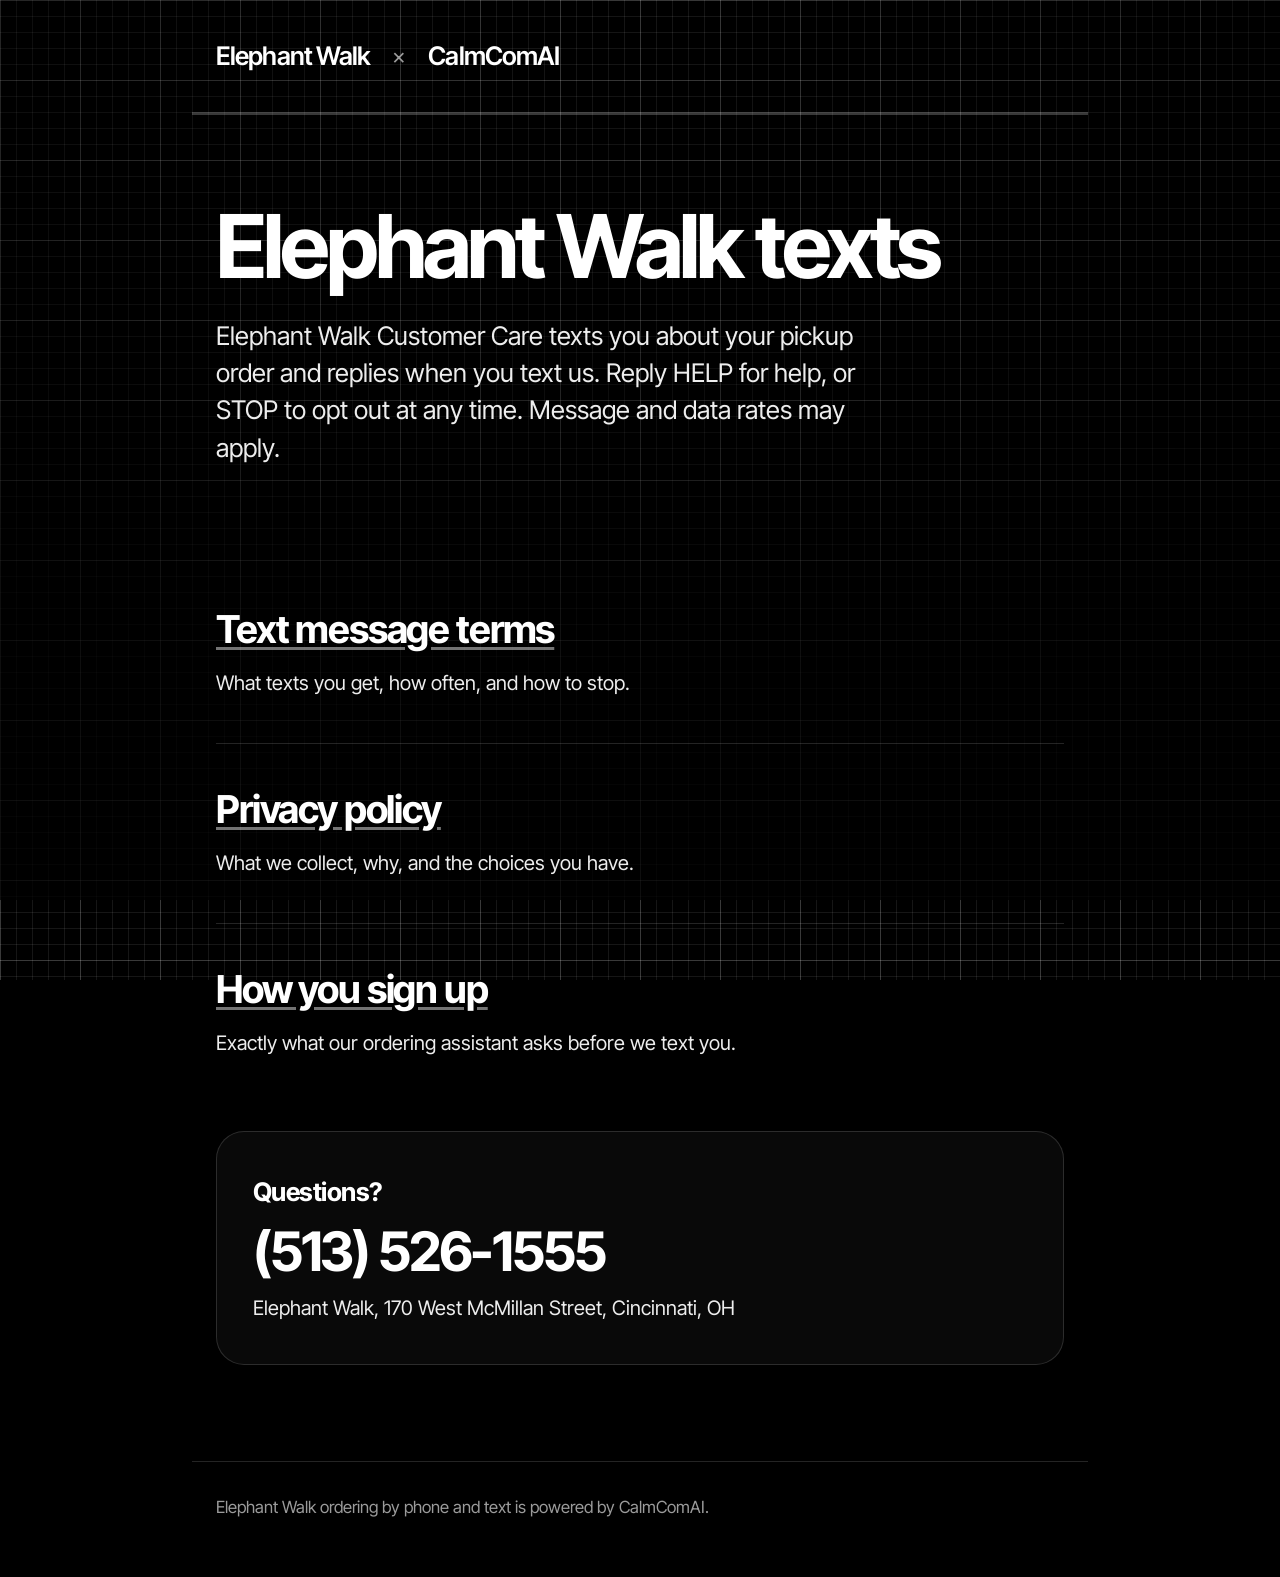
==== elephant-walk/index.html @ bfe7cc52 "Opt-in: full verbal consent script per Twilio's 8 points; add /elephant-walk/ hub page (spoken URL) " ====
<!doctype html>
<html lang="en">
<head>
<meta charset="utf-8">
<meta name="viewport" content="width=device-width, initial-scale=1">
<meta name="theme-color" content="#000000">
<title>Elephant Walk Texts</title>
<meta name="description" content="Elephant Walk Customer Care texts: terms, privacy policy and how to sign up.">
<link rel="preload" href="../assets/fonts/inter-tight-latin-700-normal.woff2" as="font" type="font/woff2" crossorigin>
<link rel="stylesheet" href="../assets/style.css">
</head>
<body>

<header class="partners">
  <div class="wrap">
    <span class="brand"><img src="../assets/elephant-walk-logo.png" alt="Elephant Walk" onerror="this.outerHTML='&lt;span class=&quot;wordmark&quot;&gt;Elephant Walk&lt;/span&gt;'"></span>
    <span class="x" aria-hidden="true">×</span>
    <span class="brand"><span class="wordmark">CalmComAI</span></span>
  </div>
</header>

<div class="hero">
  <div class="wrap">
    <h1>Elephant Walk texts</h1>
    <p class="lede">Elephant Walk Customer Care texts you about your pickup order and replies when you text us. Reply HELP for help, or STOP to opt out at any time. Message and data rates may apply.</p>
  </div>
</div>

<main>
  <div class="wrap">
    <section>
      <h2><a href="terms/">Text message terms</a></h2>
      <p>What texts you get, how often, and how to stop.</p>
    </section>
    <section>
      <h2><a href="privacy/">Privacy policy</a></h2>
      <p>What we collect, why, and the choices you have.</p>
    </section>
    <section>
      <h2><a href="opt-in/">How you sign up</a></h2>
      <p>Exactly what our ordering assistant asks before we text you.</p>
    </section>

    <div class="contact">
      <h2>Questions?</h2>
      <p class="big"><a href="tel:+15135261555">(513) 526-1555</a></p>
      <p>Elephant Walk, 170 West McMillan Street, Cincinnati, OH</p>
    </div>
  </div>
</main>

<footer>
  <div class="wrap">
    <p>Elephant Walk ordering by phone and text is powered by CalmComAI.</p>
  </div>
</footer>

</body>
</html>
---- assets/style.css ----
/* CalmComAI legal pages — shared styles for every business.
   Black, graph-paper grid, white type. Font: Inter Tight (OFL), self-hosted. */
@font-face { font-family: "Inter Tight"; src: url("fonts/inter-tight-latin-400-normal.woff2") format("woff2"); font-weight: 400; font-display: swap; }
@font-face { font-family: "Inter Tight"; src: url("fonts/inter-tight-latin-600-normal.woff2") format("woff2"); font-weight: 600; font-display: swap; }
@font-face { font-family: "Inter Tight"; src: url("fonts/inter-tight-latin-700-normal.woff2") format("woff2"); font-weight: 700; font-display: swap; }

:root {
  --black: #000000;
  --white: #ffffff;
  --text: #ededed;
  --muted: #9b9b9b;
  --line: rgba(255, 255, 255, 0.14);
  --grid: rgba(255, 255, 255, 0.085);
  --grid-strong: rgba(255, 255, 255, 0.15);
  --cell: 16px;
  --major: 80px;
  --panel: rgba(255, 255, 255, 0.04);
  --bubble: #1c1c1c;
}

* { box-sizing: border-box; }
html { -webkit-text-size-adjust: 100%; background: var(--black); }

body {
  margin: 0;
  min-height: 100vh;
  color: var(--text);
  font-family: "Inter Tight", "Helvetica Neue", Arial, sans-serif;
  font-size: 1.25rem;
  line-height: 1.6;
  background-color: var(--black);
}

/* graph-paper grid: fine 16px cells, stronger every 80px, drifting slowly */
body::before {
  content: "";
  position: fixed;
  inset: calc(var(--major) * -1);
  pointer-events: none;
  z-index: 0;
  background-image:
    linear-gradient(var(--grid-strong) 1px, transparent 1px),
    linear-gradient(90deg, var(--grid-strong) 1px, transparent 1px),
    linear-gradient(var(--grid) 1px, transparent 1px),
    linear-gradient(90deg, var(--grid) 1px, transparent 1px);
  background-size: var(--major) var(--major), var(--major) var(--major), var(--cell) var(--cell), var(--cell) var(--cell);
  animation: grid-drift 24s linear infinite;
  will-change: transform;
}
@keyframes grid-drift {
  from { transform: translate3d(0, 0, 0); }
  to   { transform: translate3d(var(--major), var(--major), 0); }
}

/* the grid fades out behind long reading text */
body::after {
  content: "";
  position: fixed;
  inset: 0;
  pointer-events: none;
  z-index: 0;
  background: radial-gradient(ellipse 95% 75% at 50% 0%, transparent 0%, rgba(0,0,0,0.45) 70%, rgba(0,0,0,0.75) 100%);
}
body > * { position: relative; z-index: 1; }

@media (prefers-reduced-motion: reduce) {
  body::before { animation: none; }
}

a { color: var(--white); text-decoration: underline; text-decoration-color: rgba(255,255,255,0.45); text-underline-offset: 4px; }
a:hover { text-decoration-color: var(--white); }
a:focus-visible { outline: 2px solid var(--white); outline-offset: 4px; border-radius: 4px; }

.wrap { max-width: 56rem; margin: 0 auto; padding: 0 24px; }

/* Partnership bar */
.partners .wrap {
  display: flex;
  align-items: center;
  gap: 22px;
  padding-top: 28px;
  padding-bottom: 28px;
  flex-wrap: wrap;
  border-bottom: 3px solid rgba(255, 255, 255, 0.22);
}
.brand { display: flex; align-items: center; min-height: 56px; }
.brand img { height: 56px; width: auto; display: block; }
.wordmark {
  font-family: "Inter Tight", "Helvetica Neue", Arial, sans-serif;
  font-weight: 600;
  font-size: 1.6rem;
  letter-spacing: -0.035em;
  color: var(--white);
  white-space: nowrap;
}
.x { color: var(--muted); font-size: 1.4rem; font-weight: 400; }

/* Hero */
.hero .wrap { padding-top: 88px; padding-bottom: 72px; }
.hero h1 {
  font-weight: 700;
  font-size: clamp(3rem, 8vw, 5.5rem);
  line-height: 0.98;
  letter-spacing: -0.045em;
  margin: 0 0 28px;
  color: var(--white);
}
.hero .lede { font-size: clamp(1.3rem, 2.6vw, 1.6rem); line-height: 1.45; margin: 0 0 18px; max-width: 40rem; color: var(--text); }
.hero .updated { color: var(--muted); font-size: 1.05rem; margin: 0; }

/* Example texts as a phone thread */
.thread {
  margin-top: 56px;
  max-width: 30rem;
  background: rgba(10, 10, 10, 0.92);
  border: 1px solid var(--line);
  border-radius: 34px;
  padding: 26px 22px 24px;
  box-shadow: 0 30px 80px rgba(0, 0, 0, 0.6), inset 0 1px 0 rgba(255,255,255,0.06);
}
.thread .from { color: var(--muted); font-size: 0.95rem; text-align: center; margin: 0 0 18px; }
.bubble {
  background: var(--bubble);
  color: var(--white);
  border-radius: 22px 22px 22px 8px;
  padding: 14px 18px;
  margin: 0 0 12px;
  font-size: 1.1rem;
  line-height: 1.45;
  max-width: 94%;
}
.thread .note { color: var(--muted); font-size: 0.95rem; margin: 16px 0 0; }

/* Key promise */
.promise {
  margin: 8px 0 24px;
  padding: 32px 34px;
  border: 1px solid rgba(255,255,255,0.28);
  border-radius: 24px;
  background: rgba(10, 10, 10, 0.9);
}
.promise p { margin: 0; font-size: clamp(1.35rem, 2.8vw, 1.75rem); line-height: 1.35; letter-spacing: -0.015em; color: var(--white); font-weight: 600; }
.promise p + p { margin-top: 14px; font-size: 1.15rem; font-weight: 400; color: var(--text); letter-spacing: 0; }

/* Body sections */
main .wrap { padding-top: 8px; padding-bottom: 96px; }
section { padding: 44px 0 0; }
section + section { border-top: 1px solid var(--line); margin-top: 44px; }
section h2 {
  font-weight: 700;
  font-size: clamp(1.75rem, 3.6vw, 2.4rem);
  line-height: 1.12;
  letter-spacing: -0.03em;
  margin: 0 0 16px;
  color: var(--white);
}
section p { margin: 0 0 14px; max-width: 44rem; }
section ul { margin: 0 0 14px; padding-left: 1.4rem; max-width: 44rem; }
section li { margin-bottom: 10px; }
section li::marker { color: var(--muted); }
section strong { color: var(--white); font-weight: 600; }

.keyword {
  display: inline-block;
  font-weight: 700;
  background: var(--white);
  color: var(--black);
  border-radius: 8px;
  padding: 0 10px;
  line-height: 1.55;
  font-size: 0.95em;
  letter-spacing: 0.02em;
}

/* Contact */
.contact {
  margin-top: 72px;
  padding: 40px 36px;
  border: 1px solid var(--line);
  border-radius: 28px;
  background: rgba(10, 10, 10, 0.9);
}
.contact h2 { font-weight: 700; font-size: 1.6rem; letter-spacing: -0.02em; margin: 0 0 10px; color: var(--white); }
.contact .big { font-size: clamp(2.2rem, 6vw, 3.4rem); font-weight: 700; letter-spacing: -0.04em; line-height: 1.05; margin: 0 0 12px; }
.contact .big a { text-decoration: none; }
.contact p { margin: 0; color: var(--text); }

/* Footer */
footer .wrap { padding-top: 32px; padding-bottom: 48px; border-top: 1px solid var(--line); color: var(--muted); font-size: 1.05rem; }
footer p { margin: 0 0 8px; }
footer a { color: var(--text); }

@media (max-width: 600px) {
  body { font-size: 1.125rem; }
  .wrap { padding: 0 16px; }
  .brand img { height: 44px; }
  .wordmark { font-size: 1.35rem; }
  .hero .wrap { padding-top: 56px; padding-bottom: 48px; }
  .promise, .contact { padding: 26px 22px; border-radius: 20px; }
  .thread { border-radius: 26px; }
}

@media print {
  html, body { background: #fff; color: #000; }
  body::before, body::after { display: none; }
  .hero h1, section h2, .promise p, .contact .big, .wordmark, a { color: #000; }
  .thread, .promise, .contact { background: #fff; box-shadow: none; }
  .bubble { background: #eee; color: #000; }
}
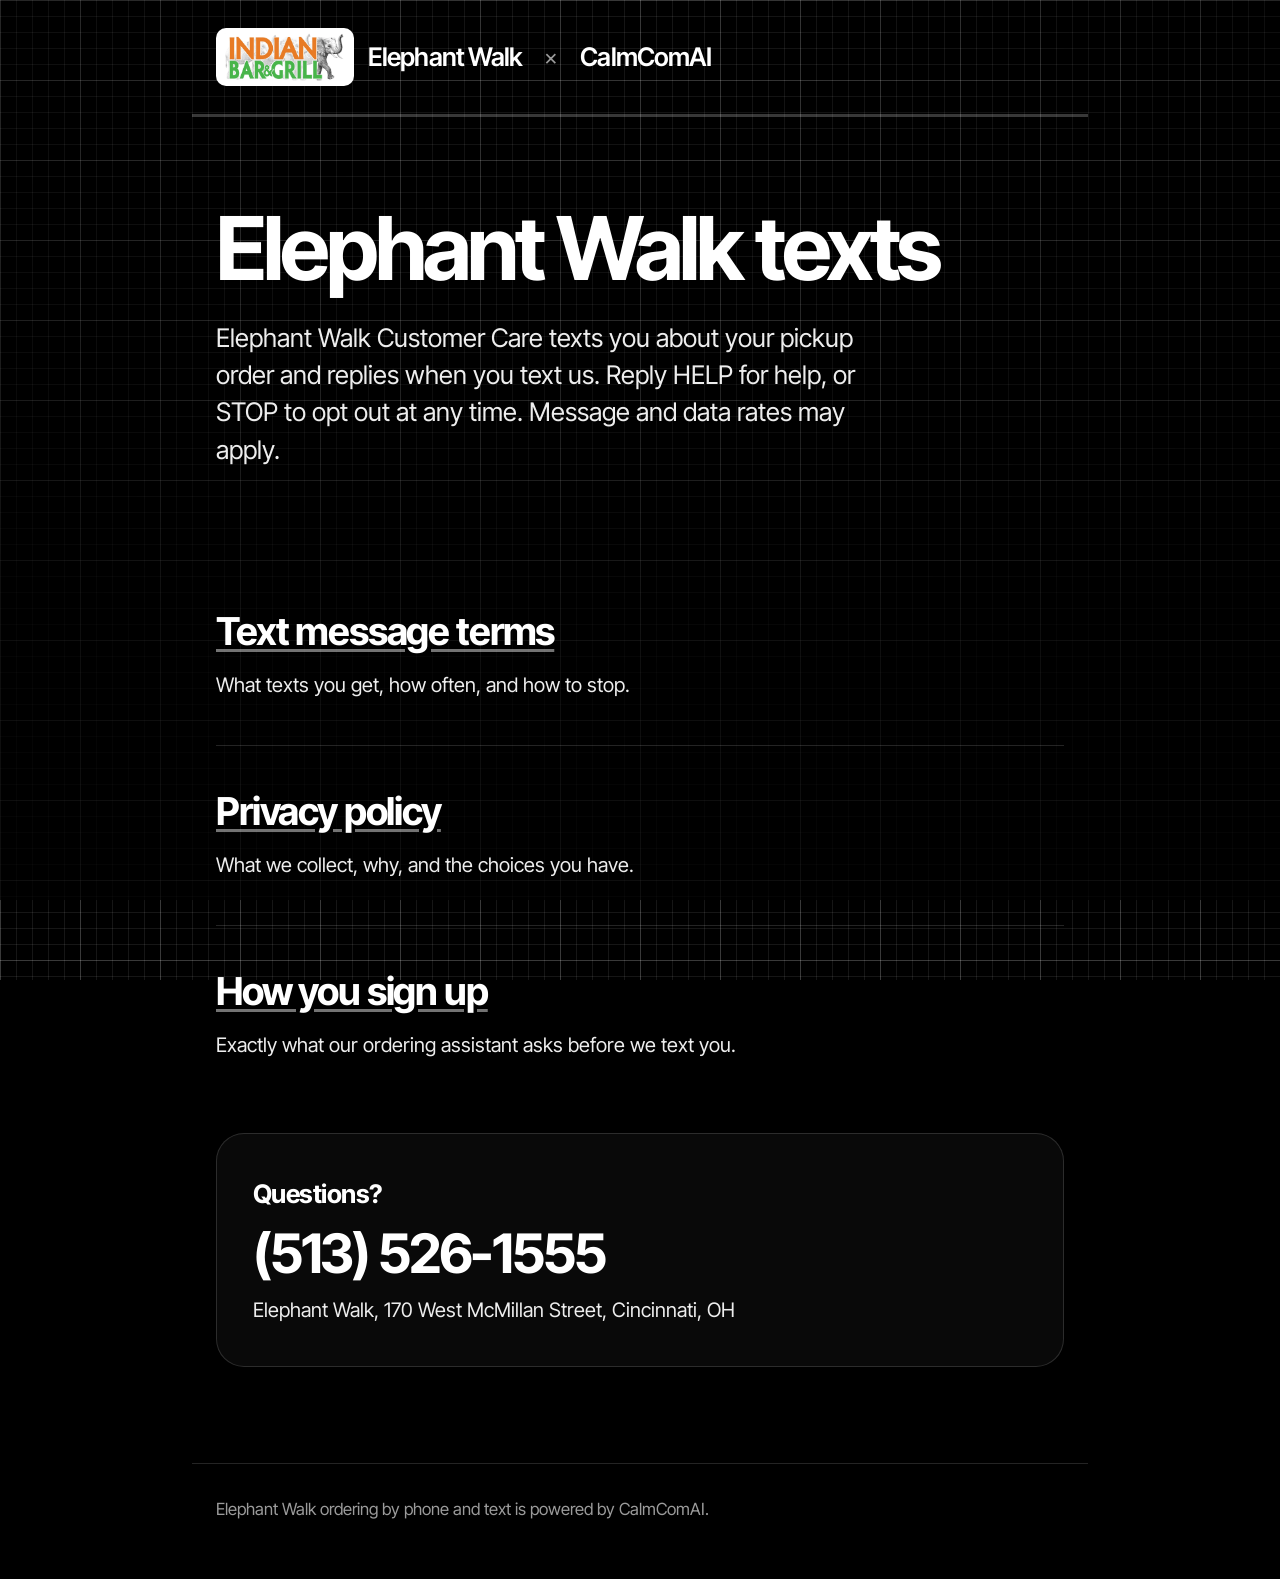
==== commit 943cb1d7: "Header: Elephant Walk logo on a white chip + name; one-line header on phones Co-Authored-By: Claude " ====
--- a/elephant-walk/index.html
+++ b/elephant-walk/index.html
@@ -13,7 +13,7 @@
 
 <header class="partners">
   <div class="wrap">
-    <span class="brand"><img src="../assets/elephant-walk-logo.png" alt="Elephant Walk" onerror="this.outerHTML='&lt;span class=&quot;wordmark&quot;&gt;Elephant Walk&lt;/span&gt;'"></span>
+    <span class="brand ew"><img class="chip" src="../assets/elephant-walk-logo.png" alt="Elephant Walk Indian Bar &amp; Grill logo" onerror="this.remove()"><span class="wordmark">Elephant Walk</span></span>
     <span class="x" aria-hidden="true">×</span>
     <span class="brand"><span class="wordmark">CalmComAI</span></span>
   </div>
--- a/assets/style.css
+++ b/assets/style.css
@@ -85,6 +85,8 @@
 }
 .brand { display: flex; align-items: center; min-height: 56px; }
 .brand img { height: 56px; width: auto; display: block; }
+.brand.ew { gap: 14px; }
+.brand img.chip { background: #fff; border-radius: 10px; padding: 5px 8px; height: 58px; }
 .wordmark {
   font-family: "Inter Tight", "Helvetica Neue", Arial, sans-serif;
   font-weight: 600;
@@ -194,6 +196,11 @@
   body { font-size: 1.125rem; }
   .wrap { padding: 0 16px; }
   .brand img { height: 44px; }
+  .partners .wrap { gap: 10px; flex-wrap: nowrap; }
+  .brand.ew { gap: 10px; }
+  .brand img.chip { height: 34px; padding: 3px 5px; border-radius: 7px; }
+  .brand .wordmark { font-size: 1.05rem; }
+  .x { font-size: 1rem; }
   .wordmark { font-size: 1.35rem; }
   .hero .wrap { padding-top: 56px; padding-bottom: 48px; }
   .promise, .contact { padding: 26px 22px; border-radius: 20px; }
